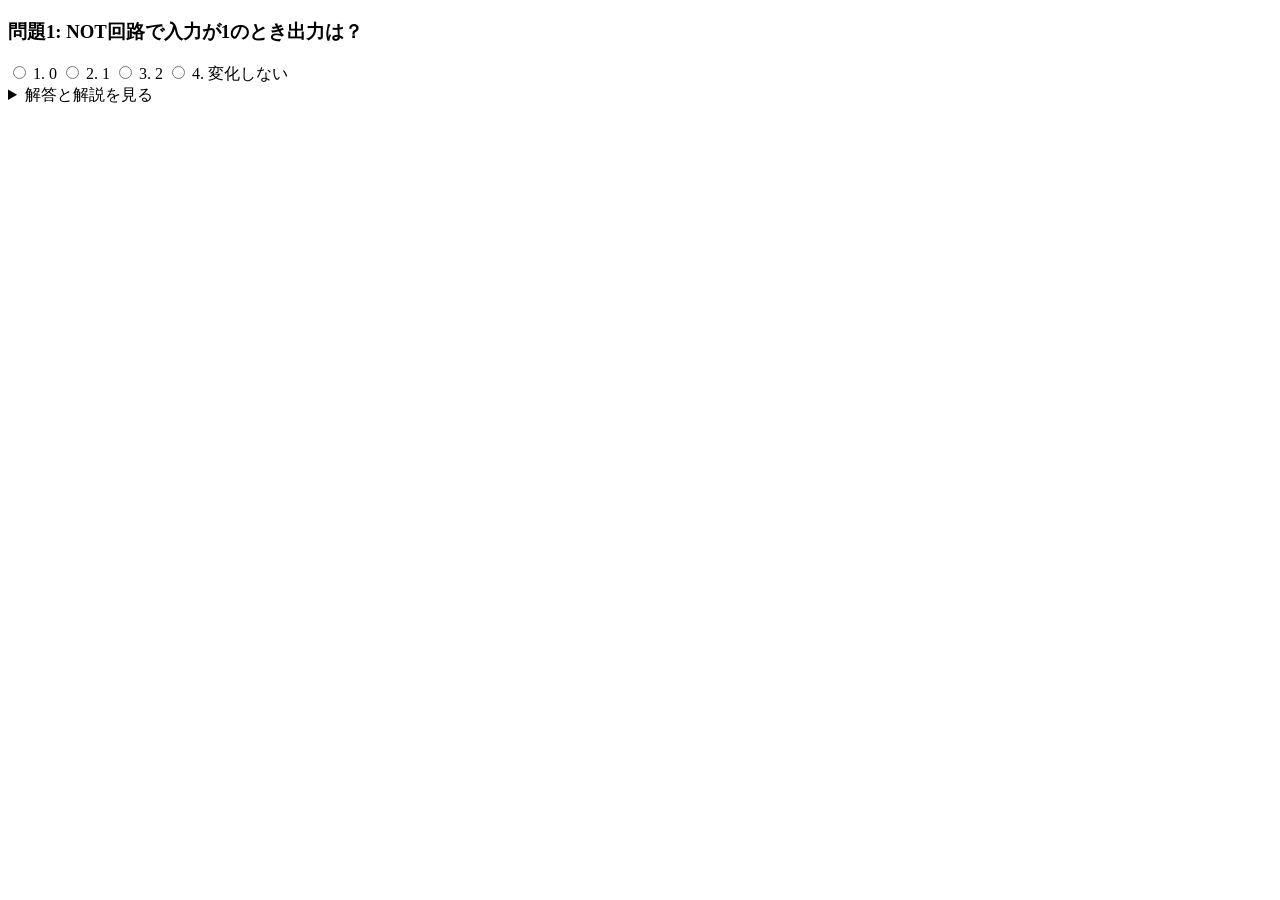
==== fe_proj/question00.html @ a323d06f "question 00,02	完了" ====
<!doctype html>
<html lang="ja">
    <head>
        <meta charset="UTF-8" />
        <title>HTML/CSS 4択問題</title>
        <link rel="stylesheet" href="style.css" />
    </head>
    <body>
        <div class="quiz-container">
            <h3 class="quiz-question">問題1: NOT回路で入力が1のとき出力は？</h3>

            <form class="quiz-options">
                <label>
                    <input type="radio" name="q1" value="1" /> 1. 0
                </label>
                <label>
                    <input type="radio" name="q1" value="2" /> 2. 1
                </label>
                <label>
                    <input type="radio" name="q1" value="3" /> 3. 2
                </label>
                <label>
                    <input type="radio" name="q1" value="4" /> 4. 変化しない
                </label>
            </form>

            <details class="quiz-answer">
                <summary>解答と解説を見る</summary>
                <div class="answer-content">
                    <p class="correct-answer">
                        <strong>正解：１. 0</strong>
                    </p>
                    <p class="explanation">
                        <strong>解説：</strong><br />
                        NOT回路は、入力された値を反転する回路です。
                        今回の問題では入力が 1 なので、反転して 0 が出力されます。
                    </p>
                </div>
            </details>
        </div>
    </body>
</html>
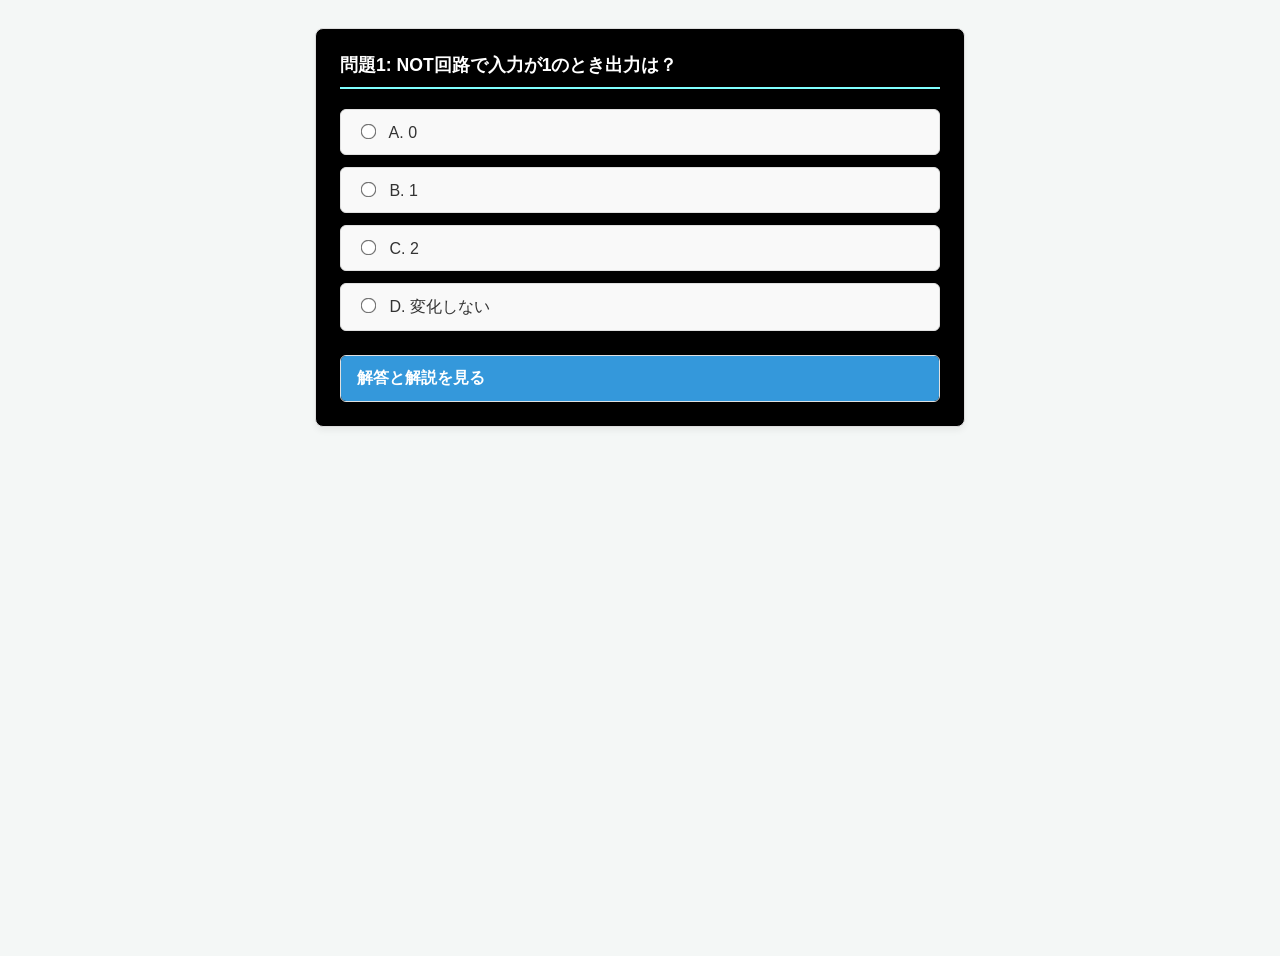
==== commit 778722f6: "問題文ABCDに変更" ====
--- a/fe_proj/question00.html
+++ b/fe_proj/question00.html
@@ -11,16 +11,16 @@
 
             <form class="quiz-options">
                 <label>
-                    <input type="radio" name="q1" value="1" /> 1. 0
+                    <input type="radio" name="q1" value="1" /> A. 0
                 </label>
                 <label>
-                    <input type="radio" name="q1" value="2" /> 2. 1
+                    <input type="radio" name="q1" value="2" /> B. 1
                 </label>
                 <label>
-                    <input type="radio" name="q1" value="3" /> 3. 2
+                    <input type="radio" name="q1" value="3" /> C. 2
                 </label>
                 <label>
-                    <input type="radio" name="q1" value="4" /> 4. 変化しない
+                    <input type="radio" name="q1" value="4" /> D. 変化しない
                 </label>
             </form>
 
@@ -34,7 +34,10 @@
                         <strong>解説：</strong><br />
                         NOT回路は、入力された値を反転する回路です。
                         今回の問題では入力が 1 なので、反転して 0 が出力されます。
+ 
                     </p>
+                                    <!-- ファイルへのリンク -->
+     	 <li><a href="question01.html">次の問題</a></li>
                 </div>
             </details>
         </div>
--- a/fe_proj/style.css
+++ b/fe_proj/style.css
@@ -0,0 +1,110 @@
+/* 全体のフォント設定 */
+body {
+    font-family:
+        "Helvetica Neue", Arial, "Hiragino Kaku Gothic ProN", "Hiragino Sans",
+        Meiryo, sans-serif;
+    color: #333;
+    padding: 20px;
+    background-color: #f4f7f6;
+    
+        background-image: url("https://cdn.pakutaso.com/shared/img/thumb/AImatrix_401065-SL_TP_V.jpg");
+    background-size: cover;
+    background-position: center;
+    background-repeat: no-repeat;
+    min-height: 100vh;
+}
+
+
+
+/* 問題の枠組み */
+.quiz-container {
+    background-color: rgb(0, 0, 0);
+    border: 1px solid #ddd;
+    border-radius: 8px;
+    padding: 24px;
+    max-width: 600px;
+    margin: 0 auto 24px auto;
+    box-shadow: 0 4px 6px rgba(0, 0, 0, 0.05);
+    
+}
+
+/* 問題文 */
+.quiz-question {
+    margin-top: 0;
+    font-size: 1.1rem;
+    color: rgb(255, 255, 255);
+    border-bottom: 2px solid rgb(128, 255, 255);
+    padding-bottom: 10px;
+    margin-bottom: 20px;
+}
+
+/* 選択肢のレイアウト */
+.quiz-options {
+    display: flex;
+    flex-direction: column;
+    gap: 12px; /* 選択肢同士の隙間 */
+    margin-bottom: 24px;
+}
+
+/* 選択肢のラベル（クリックしやすくする） */
+.quiz-options label {
+    display: block;
+    padding: 12px 16px;
+    background-color: #f9f9f9;
+    border: 1px solid #e0e0e0;
+    border-radius: 6px;
+    cursor: pointer;
+    transition: all 0.2s ease;
+}
+
+/* マウスを乗せた時の効果 */
+.quiz-options label:hover {
+    background-color: #eef5fa;
+    border-color: #3498db;
+}
+
+/* ラジオボタン自体の余白調整 */
+.quiz-options input[type="radio"] {
+    margin-right: 10px;
+    transform: scale(1.2); /* 少し大きくして押しやすく */
+}
+
+/* 解答・解説の開閉部分 */
+.quiz-answer {
+    background-color: #fcfcfc;
+    border: 1px solid #e0e0e0;
+    border-radius: 6px;
+    overflow: hidden;
+}
+
+/* 「解答と解説を見る」のテキスト部分 */
+.quiz-answer summary {
+    padding: 12px 16px;
+    font-weight: bold;
+    color: #ffffff;
+    background-color: #3498db;
+    cursor: pointer;
+    list-style: none; /* デフォルトの三角形を消す（一部ブラウザ用） */
+}
+
+/* デフォルトの三角形を消す（Safari等用） */
+.quiz-answer summary::-webkit-details-marker {
+    display: none;
+}
+
+/* 開いたときの解説の中身 */
+.answer-content {
+    padding: 16px;
+    border-top: 1px solid #e0e0e0;
+}
+
+.correct-answer {
+    color: #e74c3c;
+    font-size: 1.1rem;
+    margin-top: 0;
+}
+
+.explanation {
+    margin-bottom: 0;
+    line-height: 1.6;
+}
